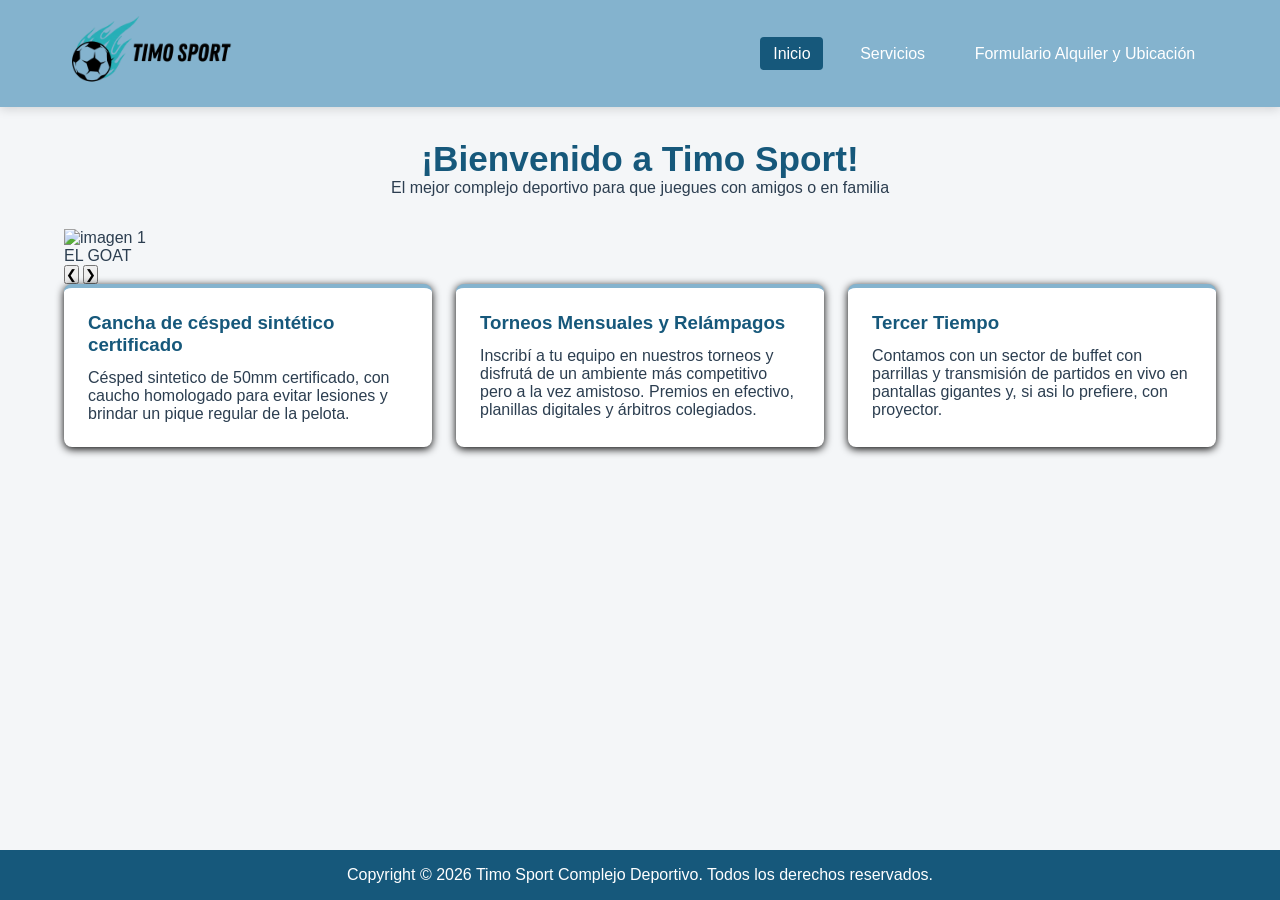
==== index.html @ 15af4136 "creacion de carrusel con js" ====
<!doctype html>
<html lang="es">
  <head>
    <meta charset="UTF-8" />
    <meta name="viewport" content="width=device-width, initial-scale=1.0" />
    <title>Timo Sport</title>
    <link rel="stylesheet" href="css/styles.css">
  </head>
  <body>
    <header>
      <div class="contenedor-nav">
        <div class="contenedor-logo">
          <a href="index.html">
            <img src="Imagenes/logo.png" alt="Logo Timo Sport" class="logo" />
          </a>
        </div>
        <nav>
          <ul>
            <li><a href="index.html" class="active">Inicio</a></li>
            <li><a href="servicios.html">Servicios</a></li>
            <li><a href="contacto.html">Formulario Alquiler y Ubicación</a></li>
          </ul>
        </nav>
      </div>
    </header>

    <main>
      <section class="titulo">
        <h1>¡Bienvenido a Timo Sport!</h1>
        <p>
          El mejor complejo deportivo para que juegues con amigos o en familia
        </p>
      </section>
     
      <section class="contenedor-carrusel">
        <div class="carrusel-slide">
          <img id="carrusel-img" src="" alt="" />
          
          <div id="carrusel-caption" class="carousel-caption"></div>
        </div>
        <button
          id="prev-btn"
          class="carousel-btn prev"
          aria-label="Imagen anterior" 
        >
          &#10094;
        </button>
        <button
          id="next-btn"
          class="carousel-btn next"
          aria-label="Imagen siguiente"
        >
          &#10095;
        </button>
      </section>

      <section class="columnas">
        <article class="tarjeta">
          <h3>Cancha de césped sintético certificado</h3>
          <p>
            Césped sintetico de 50mm certificado, con caucho homologado para
            evitar lesiones y brindar un pique regular de la pelota.
          </p>
        </article>
        <article class="tarjeta">
          <h3>Torneos Mensuales y Relámpagos</h3>
          <p>
            Inscribí a tu equipo en nuestros torneos y disfrutá de un ambiente
            más competitivo pero a la vez amistoso. Premios en efectivo,
            planillas digitales y árbitros colegiados.
          </p>
        </article>
        <article class="tarjeta">
          <h3>Tercer Tiempo</h3>
          <p>
            Contamos con un sector de buffet con parrillas y transmisión de
            partidos en vivo en pantallas gigantes y, si asi lo prefiere, con
            proyector.
          </p>
        </article>
      </section>
    </main>

    <footer>
      <p>
        Copyright &copy; 2026 Timo Sport Complejo Deportivo. Todos los derechos
        reservados.
      </p>
    </footer>

    <script src="js/script.js"></script>
  </body>
</html>
---- css/styles.css ----
:root {
    --color-secundario: #16587b;
    --color-primario: #84b3ce;
    --color-fondo: #f4f6f8;
    --color-texto: #2c3e50;
    --blanco: #ffffff;
    --fuente: 'Segoe UI', Tahoma, Geneva, Verdana, sans-serif;
    --color-error: #d32f2f;
}

html {
    height: 100%;
}

* {
    box-sizing: border-box;
    margin: 0;
    padding: 0;
}

body {
    font-family: var(--fuente);
    background-color: var(--color-fondo);
    color: var(--color-texto);
    display: flex;
    flex-direction: column;
    min-height: 100vh;
    height: 100%;
}

header {
    position: sticky;
    top: 0;
    z-index: 1000;
    background-color: var(--color-primario);
    box-shadow: 0 2px 10px rgba(0, 0, 0, 0.15);
}

.contenedor-nav {
    max-width: 1200px;
    margin: 0 auto;
    display: flex;
    justify-content: space-between;
    align-items: center;
    padding: 1rem 2rem;
}

.contenedor-logo {
    display: flex;
    align-items: center;
    gap: 0.5rem;
    color: var(--blanco);
    font-weight: bold;
    font-size: 1.2rem;
}

.logo {
    height: 70px;
    width: auto;
    object-fit: contain;
}

nav ul {
  display: flex;
  list-style: none;
  gap: 1.5rem;
}

nav a {
  color: var(--blanco);
  text-decoration: none;
  font-weight: 500;
  padding: 0.5rem 0.8rem;
  border-radius: 4px;
  transition: background-color 0.3s;
}

nav a:hover, nav a.active {
  background-color: var(--color-secundario);
}
main {
    flex: 1;
    max-width: 1200px;
    margin: 2rem auto;
    padding: 0 1.5rem;
    width: 100%;
}


.titulo {
    text-align: center;
    margin-bottom: 2rem;
}

.titulo h1 {
    font-size: 2.2rem;
    color: var(--color-secundario);    
}

.titulo p {
    color: var(--color-texto)
}

.columnas {
    display: flex;
    gap: 1.5rem;
    margin-bottom: 3rem;
    flex-wrap: wrap;
}

.tarjeta {
    flex: 1;
    background-color: white;
    border-top: 4px solid var(--color-primario);
    box-shadow: 0 2px 8px black;
    border-radius: 8px;
    padding: 1.5rem;
    min-width: 280px;
}

.tarjeta h3 {
    color: var(--color-secundario);
    margin-bottom: 0.8rem;
}

.form-section {
    background-color: var(--blanco);
    padding: 2rem;
    margin: 0 auto 3rem auto;
    box-shadow: 0 2px 8px black;
    max-width: 700px;
    border-radius: 8px;
}

.form {
    margin-bottom: 1.2rem;
    display: flex;
    flex-direction: column;
}

.form input, .form select {
    padding: 0.70rem;
    font-family: var(--fuente);
    font-size: 1rem;
    border: 1px solid #d8d8d8;
    border-radius: 5px;
}

.form input:focus, .form select:focus {
    outline: none;
    border-color: var(--color-primario);
}

.form label {
    margin-bottom: 0.70rem;
    font-weight: 500;
}

.btn-submit {
    padding: 0.8rem 1.5rem;
    background-color: var(--color-primario);
    border-radius: 5px;
    font-size: 1rem;
    font-weight: 600;
    color: var(--blanco);
    width: 100%;
    cursor: pointer;
    transition: background-color 0.5s;
    border: 1px solid black;
}

.btn-submit:hover {
    background-color: #0b0f19;
}

.error {
    color: var(--color-error);
    font-size: 0.8rem;
    margin-top: 0.5rem;
    min-height: 1.2em;
}

.tarjeta-datos {
    background-color: var(--color-fondo);
    border: 2px solid var(--color-secundario);
    padding: 1.5rem;
    margin-top: 1.2rem;
    border-radius: 5px;
}

.tarjeta-datos h3 {
    color: var(--color-secundario);
    margin-bottom: 0.8rem;
}

.tarjeta-datos ul {
    list-style: none;
}

.tarjeta-datos li {
    margin-bottom: 0.5rem;
}


footer {
    text-align: center;
    padding: 1rem;
    margin-top: auto;
    background-color: var(--color-secundario);
    color: var(--blanco);

}

@media (max-width: 768px) {
    .contenedor-nav {
        flex-direction: column;
        gap: 1rem;
    }

    .columnas {
        flex-direction: column;
    } 
}

.titulo-maps {
    text-align: center;
    margin-bottom: 2rem;
}

.contenedor-maps {
    max-width: 900px;
    margin: 1.5rem auto 0 auto;
    border-radius: 8px;
    overflow: hidden;
    box-shadow: 0 4px 12px rgba(0,0,0,0.1);
}
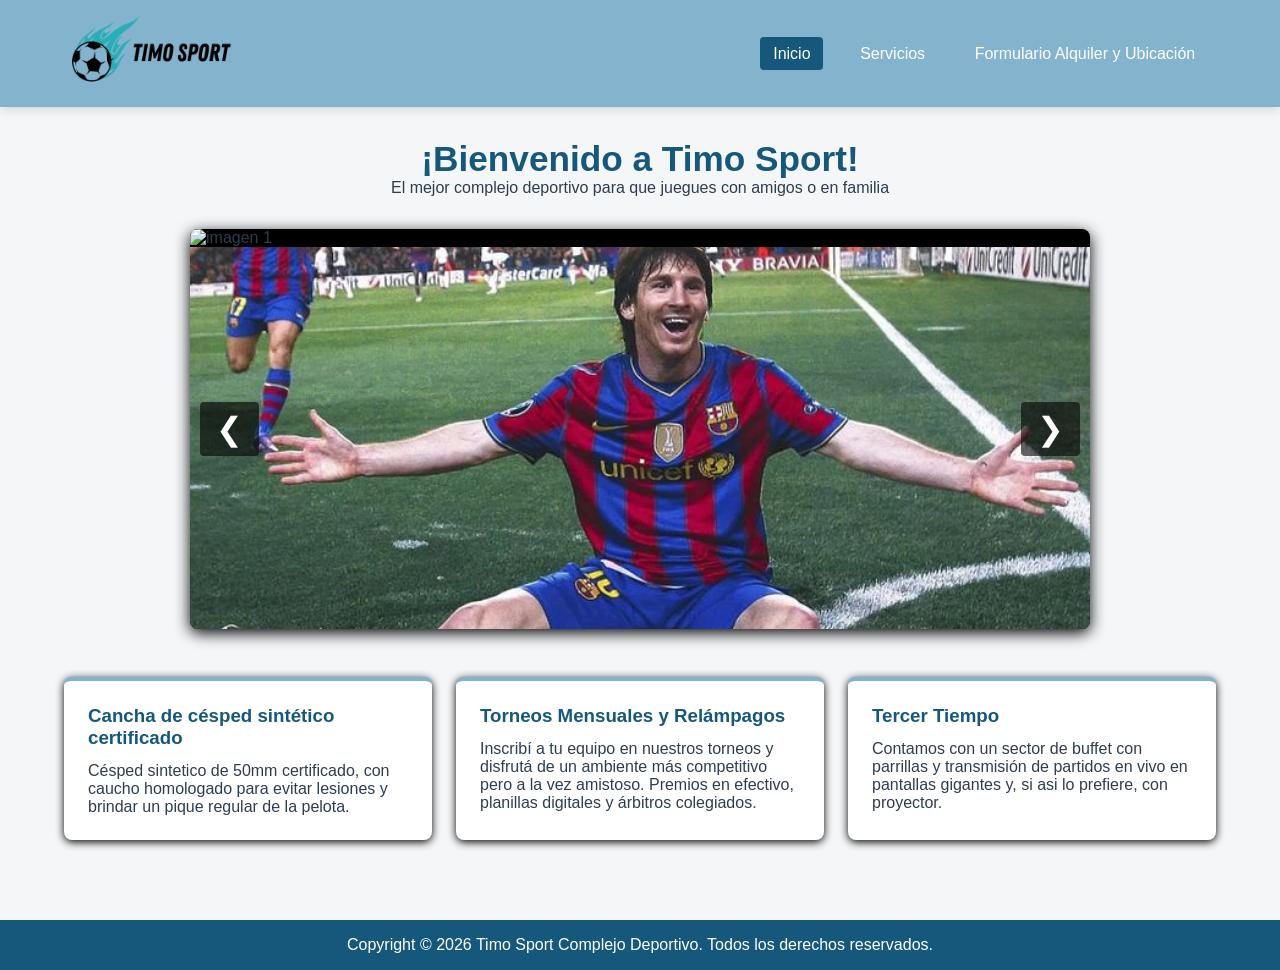
==== commit c650613a: "Estilo del carrusel" ====
--- a/index.html
+++ b/index.html
@@ -34,20 +34,21 @@
      
       <section class="contenedor-carrusel">
         <div class="carrusel-slide">
-          <img id="carrusel-img" src="" alt="" />
-          
+          <img id="carrusel-img" src="Imagenes/Lionel Messi Fc BARCELONA 2010-2011.jpg" alt="Cancha de fútbol" />
+          <img id="carrusel-img" src="Imagenes/descarga.jpg" alt="Cancha de fútbol" />
+          <img id="carrusel-img" src="Imagenes/messi balon de oror.jpg" alt="Cancha de fútbol" />
           <div id="carrusel-caption" class="carousel-caption"></div>
         </div>
         <button
           id="prev-btn"
-          class="carousel-btn prev"
-          aria-label="Imagen anterior" 
+          class="carrusel-btn prev"
+          aria-label="Imagen anterior"
         >
           &#10094;
         </button>
         <button
           id="next-btn"
-          class="carousel-btn next"
+          class="carrusel-btn next"
           aria-label="Imagen siguiente"
         >
           &#10095;
--- a/css/styles.css
+++ b/css/styles.css
@@ -101,6 +101,53 @@
     color: var(--color-texto)
 }
 
+.contenedor-carrusel {
+    margin: 0 auto 3rem auto;
+    position: relative;
+    box-shadow: 0 4px 15px black;
+    border-radius: 8px;
+    max-width: 900px;
+    overflow: hidden;
+    background-color: black;
+}
+
+.carrusel-slide {
+    position: relative;
+    height: 400px;
+}
+
+.carrusel-slide img {
+    width: 100%;
+    height: 100%;
+    object-fit: cover;
+}
+
+.carrusel-btn {
+    position: absolute;
+    top: 50%;
+    color: var(--blanco);
+    background-color: rgba(0,0,0,0.6);
+    border: none;
+    font-size: 2rem;
+    padding: 0.5rem 1rem;
+    border-radius: 4px;
+    transform: translateY(-50%);
+    cursor: pointer;
+    transition: background-color 0.3s;
+}
+
+.carrusel-btn.prev {
+    left: 10px;
+}
+
+.carrusel-btn.next {
+    right: 10px
+}
+
+.carrusel-btn:hover {
+    background-color: var(--color-primario);
+}
+
 .columnas {
     display: flex;
     gap: 1.5rem;
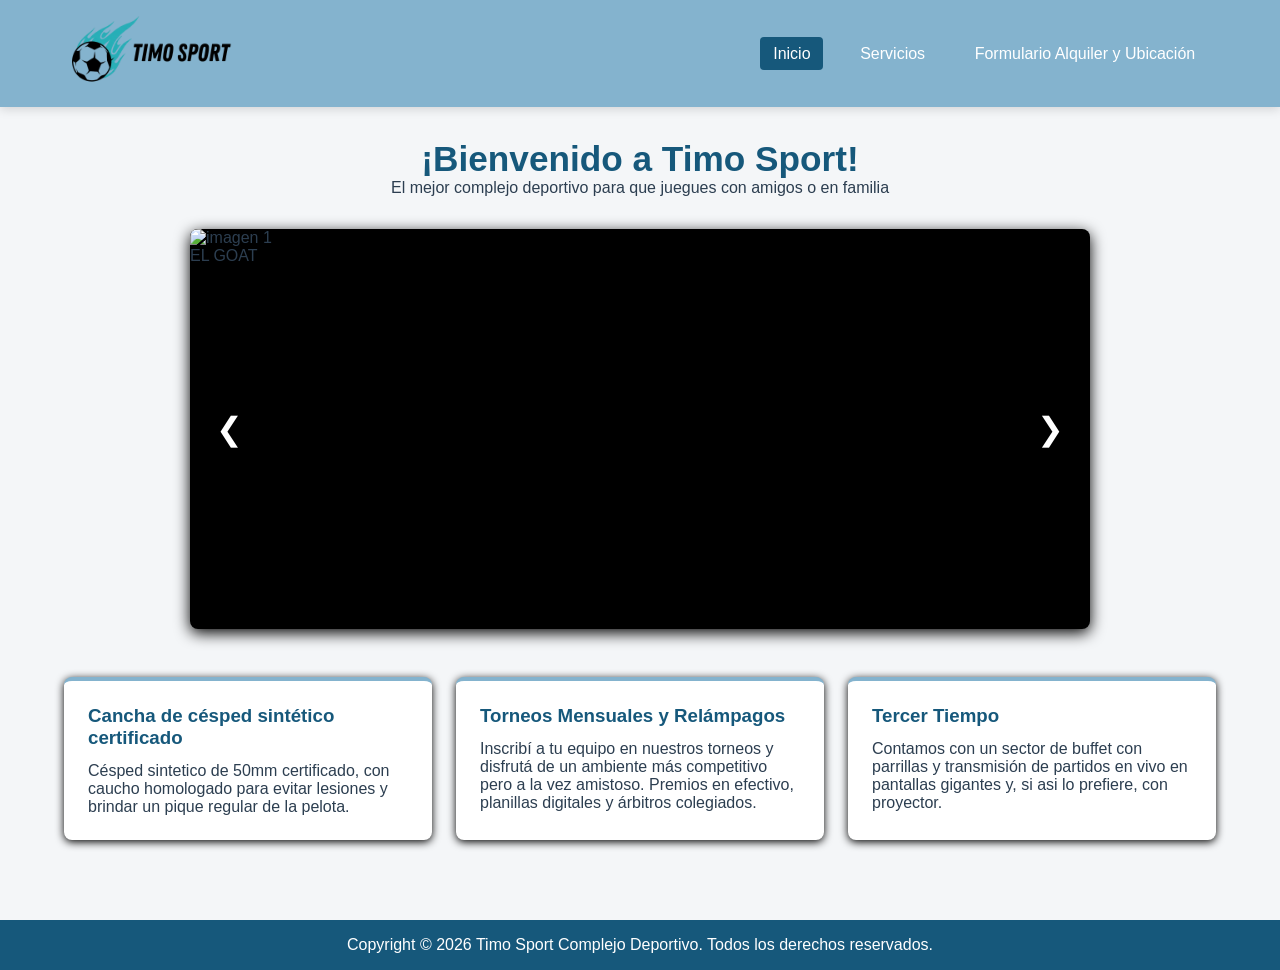
==== commit dbc03539: "Merge branch 'main' of https://github.com/JuanSuarez-ULP/TP-integrador-Web" ====
--- a/index.html
+++ b/index.html
@@ -34,15 +34,14 @@
      
       <section class="contenedor-carrusel">
         <div class="carrusel-slide">
-          <img id="carrusel-img" src="Imagenes/Lionel Messi Fc BARCELONA 2010-2011.jpg" alt="Cancha de fútbol" />
-          <img id="carrusel-img" src="Imagenes/descarga.jpg" alt="Cancha de fútbol" />
-          <img id="carrusel-img" src="Imagenes/messi balon de oror.jpg" alt="Cancha de fútbol" />
+          <img id="carrusel-img" src="" alt="" />
+          
           <div id="carrusel-caption" class="carousel-caption"></div>
         </div>
         <button
           id="prev-btn"
           class="carrusel-btn prev"
-          aria-label="Imagen anterior"
+          aria-label="Imagen anterior" 
         >
           &#10094;
         </button>
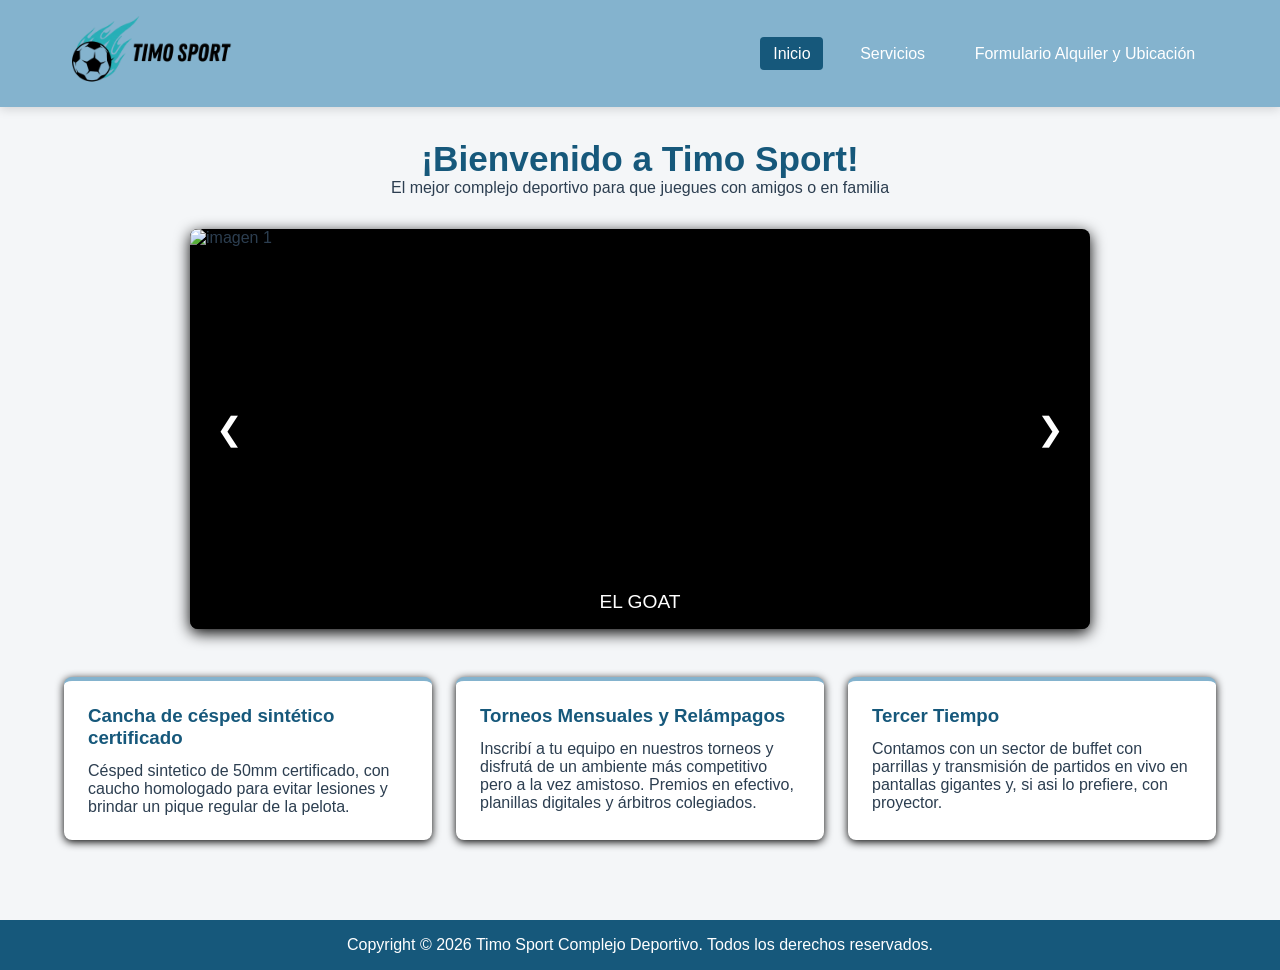
==== commit 17148225: "Update index.html" ====
--- a/index.html
+++ b/index.html
@@ -36,7 +36,7 @@
         <div class="carrusel-slide">
           <img id="carrusel-img" src="" alt="" />
           
-          <div id="carrusel-caption" class="carousel-caption"></div>
+          <div id="carrusel-caption" class="carrusel-caption"></div>
         </div>
         <button
           id="prev-btn"
--- a/css/styles.css
+++ b/css/styles.css
@@ -122,6 +122,17 @@
     object-fit: cover;
 }
 
+.carrusel-caption {
+    position: absolute;
+    bottom: 0;
+    font-size: 1.2rem;
+    text-align: center;
+    width: 100%;
+    color: var(--blanco);
+    padding: 1rem 1rem 1rem 1rem;
+    background: linear-gradient(transparent, rgba(0,0,0,0.8));
+}
+
 .carrusel-btn {
     position: absolute;
     top: 50%;
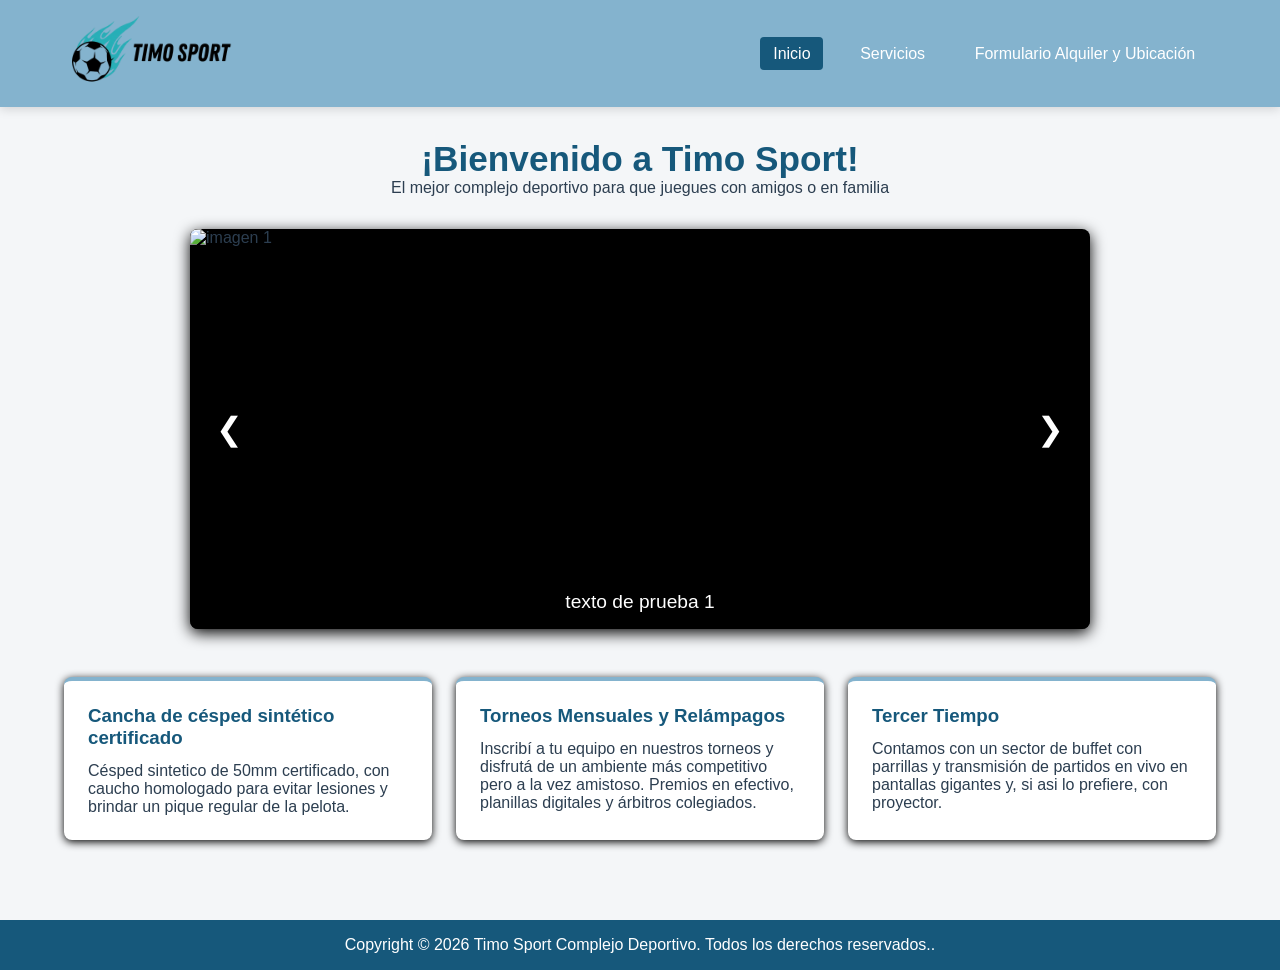
==== commit 88baad5c: "Prueba" ====
--- a/index.html
+++ b/index.html
@@ -84,7 +84,7 @@
     <footer>
       <p>
         Copyright &copy; 2026 Timo Sport Complejo Deportivo. Todos los derechos
-        reservados.
+        reservados..
       </p>
     </footer>
 
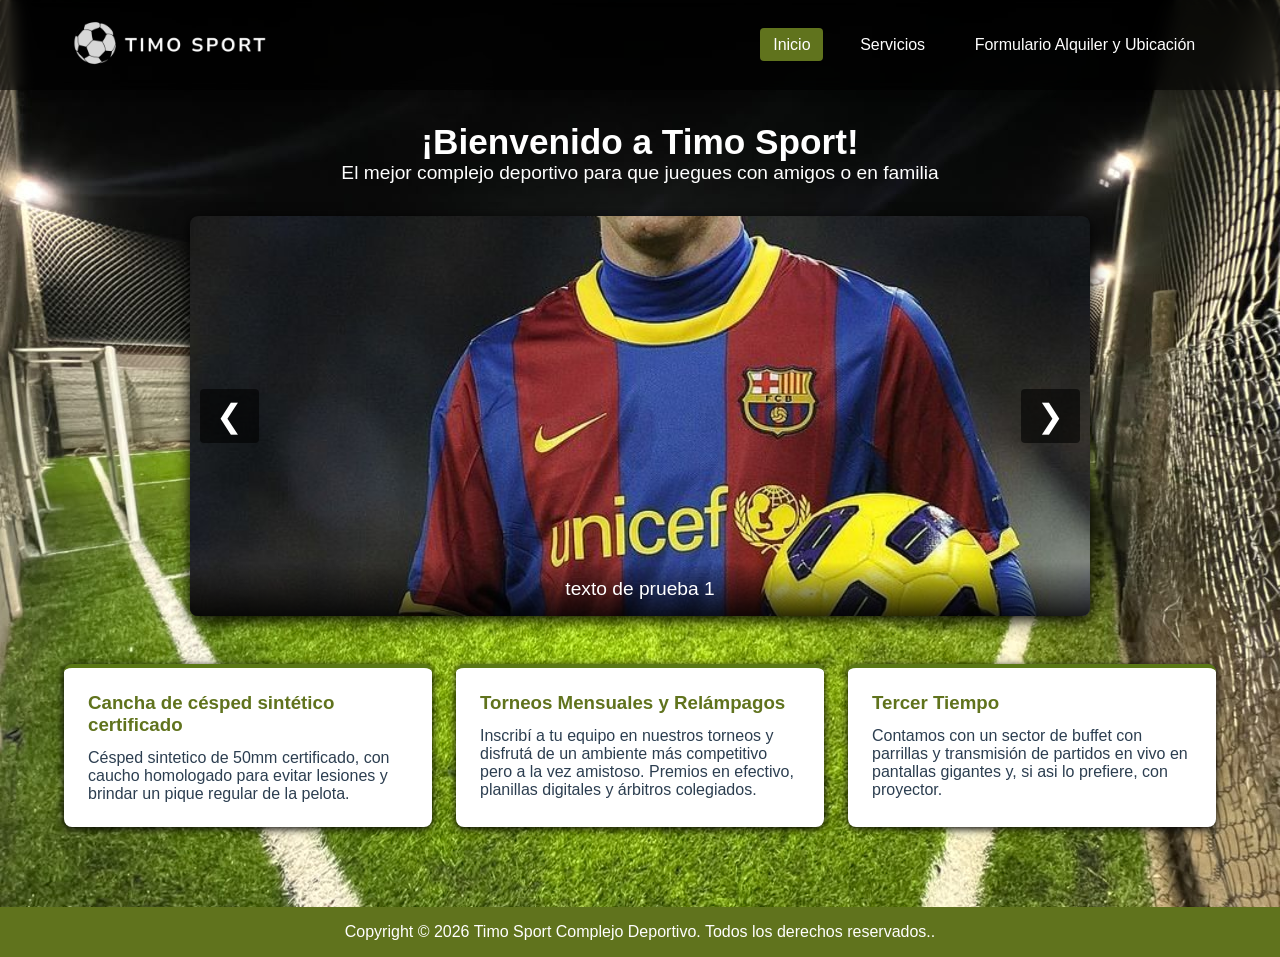
==== commit 14c0c764: "cambio de estilo al proyecto" ====
--- a/index.html
+++ b/index.html
@@ -11,7 +11,7 @@
       <div class="contenedor-nav">
         <div class="contenedor-logo">
           <a href="index.html">
-            <img src="Imagenes/logo.png" alt="Logo Timo Sport" class="logo" />
+            <img src="Imagenes/logotimosport.png" alt="Logo Timo Sport" class="logo" />
           </a>
         </div>
         <nav>
--- a/css/styles.css
+++ b/css/styles.css
@@ -1,6 +1,6 @@
 :root {
-    --color-secundario: #16587b;
-    --color-primario: #84b3ce;
+    --color-primario: #5A7815;
+    --color-secundario: #60731D;
     --color-fondo: #f4f6f8;
     --color-texto: #2c3e50;
     --blanco: #ffffff;
@@ -19,8 +19,12 @@
 }
 
 body {
+    background-image: url('../Imagenes/imagen fondo.jpeg');
+    background-size: cover;
+    background-position: center;
+    background-repeat: no-repeat;
+    background-attachment: fixed;
     font-family: var(--fuente);
-    background-color: var(--color-fondo);
     color: var(--color-texto);
     display: flex;
     flex-direction: column;
@@ -29,11 +33,19 @@
 }
 
 header {
+    background-color: rgba(0,0,0,0.6);
+    backdrop-filter: blur(8px);
+    position:fixed;
     position: sticky;
     top: 0;
     z-index: 1000;
-    background-color: var(--color-primario);
     box-shadow: 0 2px 10px rgba(0, 0, 0, 0.15);
+}
+
+.contenedor-logo img { 
+    width: 100%;
+    height: 200PX;
+    OBJECT-FIT: cover;
 }
 
 .contenedor-nav {
@@ -43,6 +55,7 @@
     justify-content: space-between;
     align-items: center;
     padding: 1rem 2rem;
+    height: 90px;
 }
 
 .contenedor-logo {
@@ -94,11 +107,12 @@
 
 .titulo h1 {
     font-size: 2.2rem;
-    color: var(--color-secundario);    
+    color: var(--blanco);    
 }
 
 .titulo p {
-    color: var(--color-texto)
+    font-size: 1.2rem;
+    color: var(--blanco);
 }
 
 .contenedor-carrusel {
@@ -281,6 +295,8 @@
 }
 
 .titulo-maps {
+    font-size: 1.5rem;
+    color: var(--blanco);
     text-align: center;
     margin-bottom: 2rem;
 }
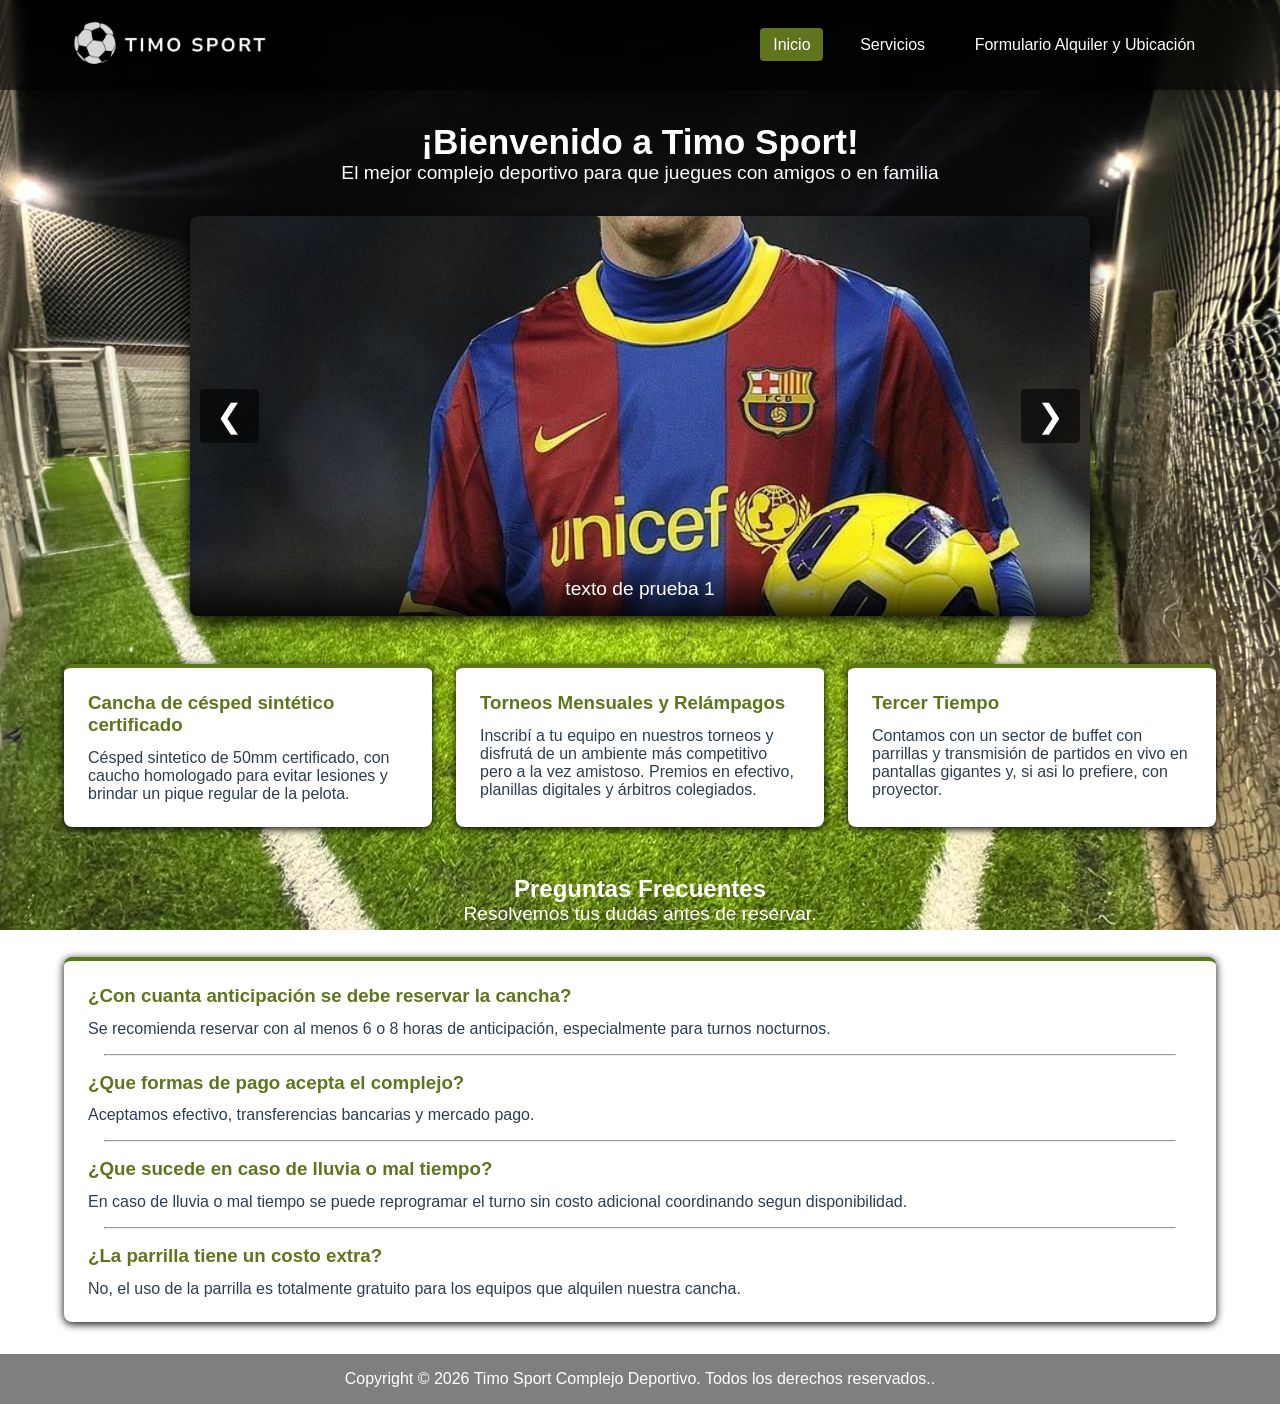
==== commit f1bf01d9: "Seccion preguntas frecuentes en index" ====
--- a/index.html
+++ b/index.html
@@ -79,6 +79,33 @@
           </p>
         </article>
       </section>
+
+      <section class="titulo">
+        <h2>Preguntas Frecuentes</h2> 
+        <p>Resolvemos tus dudas antes de reservar.</p>
+      </section>
+
+      <section class="tarjeta">
+        <h3>¿Con cuanta anticipación se debe reservar la cancha?</h3>
+        <p>
+          Se recomienda reservar con al menos 6 o 8 horas de anticipación, especialmente para turnos nocturnos.
+        </p>
+        <hr>
+        <h3>¿Que formas de pago acepta el complejo?</h3>
+        <p>
+          Aceptamos efectivo, transferencias bancarias y mercado pago. 
+        </p>
+        <hr>
+        <h3>¿Que sucede en caso de lluvia o mal tiempo?</h3>
+        <p>
+          En caso de lluvia o mal tiempo se puede reprogramar el turno sin costo adicional coordinando segun disponibilidad.
+        </p>
+        <hr>
+        <h3>¿La parrilla tiene un costo extra?</h3>
+        <p>
+          No, el uso de la parrilla es totalmente gratuito para los equipos que alquilen nuestra cancha.
+        </p>
+      </section>
     </main>
 
     <footer>
--- a/css/styles.css
+++ b/css/styles.css
@@ -110,6 +110,10 @@
     color: var(--blanco);    
 }
 
+.titulo h2 {
+    color: var(--blanco);
+}
+
 .titulo p {
     font-size: 1.2rem;
     color: var(--blanco);
@@ -190,6 +194,41 @@
     min-width: 280px;
 }
 
+.tarjeta hr {
+    margin: 1rem;
+}
+
+.enlace-reserva {
+    background-color: rgba(0, 0, 0, 0.65);
+    backdrop-filter: blur(8px);
+    color: var(--blanco);
+    text-align: center;
+    padding: 2.5rem 1.5rem;
+    margin: 3rem 0;
+    border-radius: 8px;
+    box-shadow: 0 4px 12px rgba(0, 0, 0, 0.15);
+}
+
+.enlace-reserva h2 {
+    font-size: 1.8rem;
+    margin-bottom: 0.5rem;
+}
+
+.enlace-reserva p {
+    margin-bottom: 1.5rem;
+    font-size: 1.1rem;
+}
+
+.boton-reserva {
+    display: inline-block;
+    background-color: black;
+    color: var(--blanco);
+    padding: 0.8rem 1.8rem;
+    border-radius: 5px;
+    text-decoration: none;
+    font-weight: 700;
+}
+
 .tarjeta h3 {
     color: var(--color-secundario);
     margin-bottom: 0.8rem;
@@ -273,14 +312,37 @@
     margin-bottom: 0.5rem;
 }
 
+.tarjeta.tarjeta-imagen {
+    padding: 0;
+    overflow: hidden;
+}
+
+.tarjeta-imagen-contenedor {
+    width: 100%;
+    height: auto;
+    aspect-ratio: 16 / 9;
+    overflow: hidden;
+}
+
+.tarjeta-imagen-contenedor img {
+    width: 100%;
+    height: 100%;
+    object-fit: cover;
+    display: block;
+}
+
+.tarjeta-contenido {
+    padding: 1.5rem;
+}
+
 
 footer {
     text-align: center;
     padding: 1rem;
     margin-top: auto;
-    background-color: var(--color-secundario);
-    color: var(--blanco);
-
+    background-color: rgba(0, 0, 0, 0.5);
+    color: var(--blanco);
+    backdrop-filter: blur(8px);
 }
 
 @media (max-width: 768px) {
